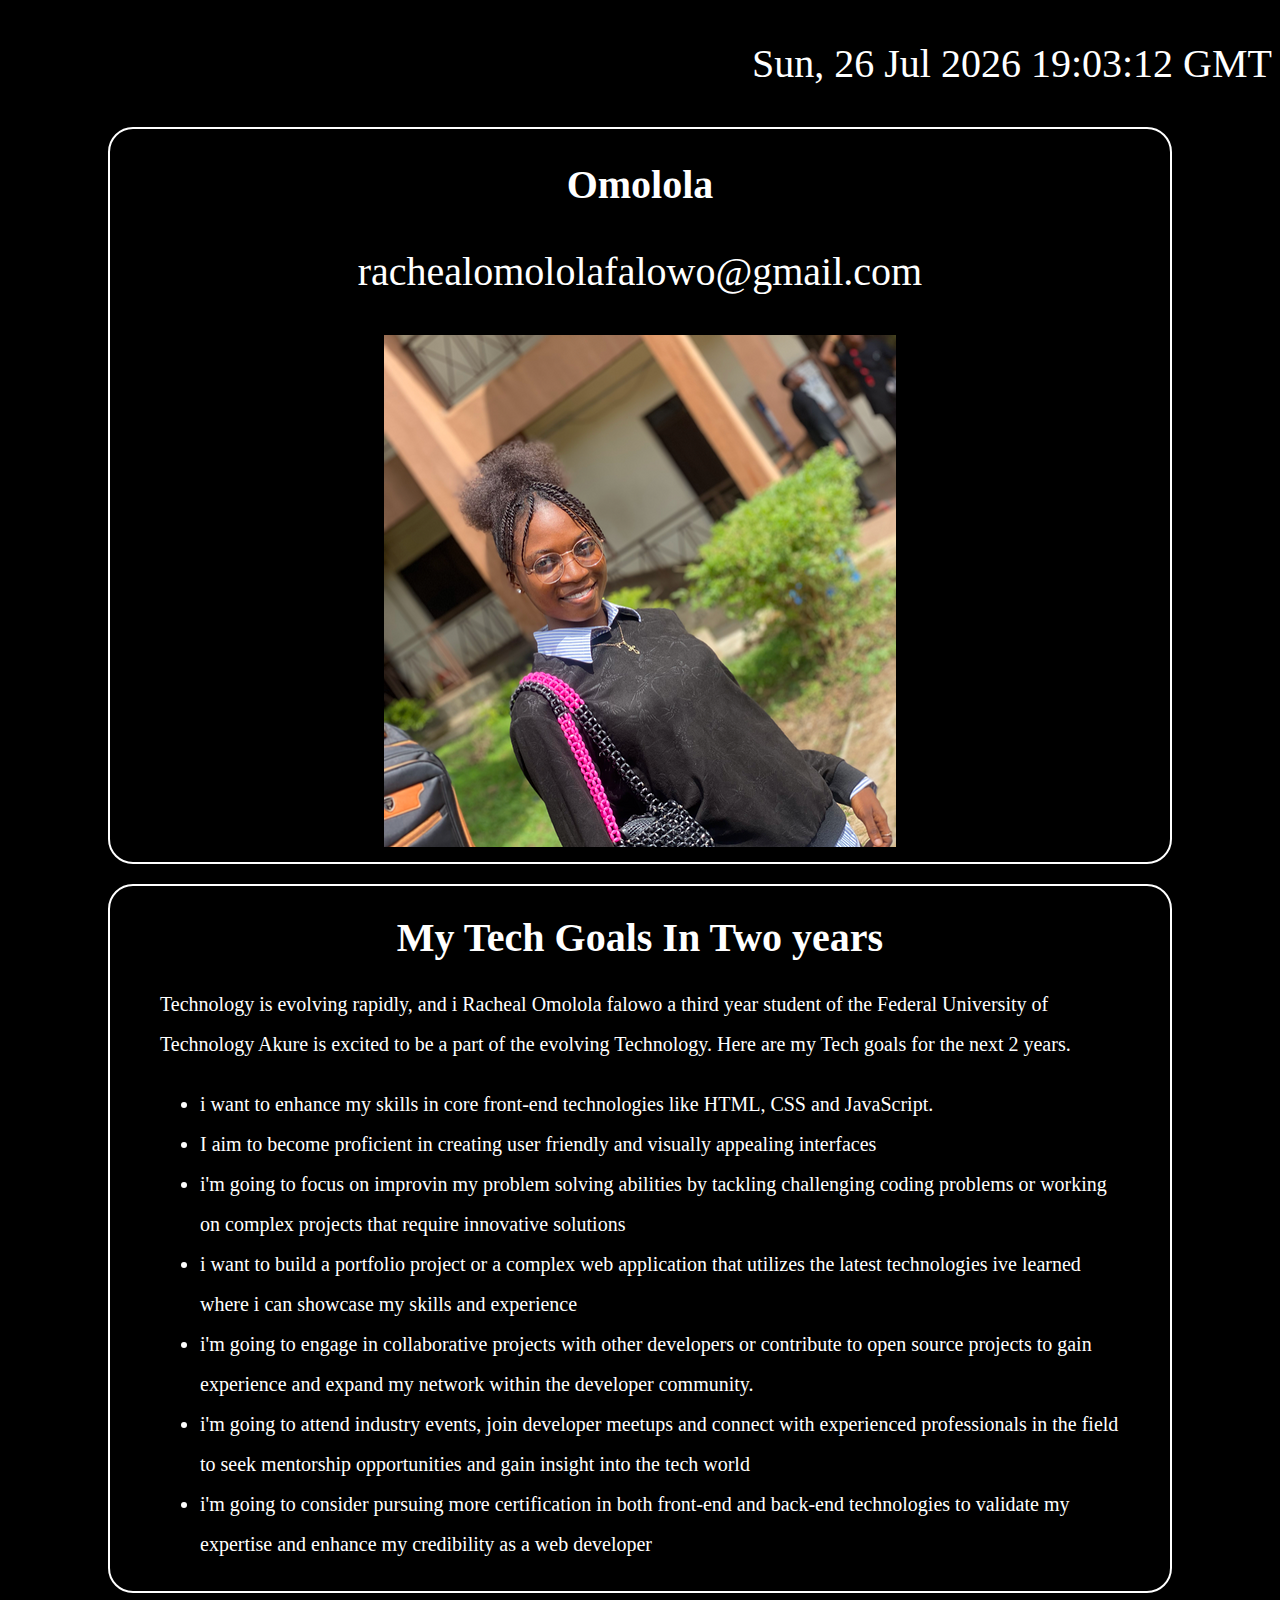
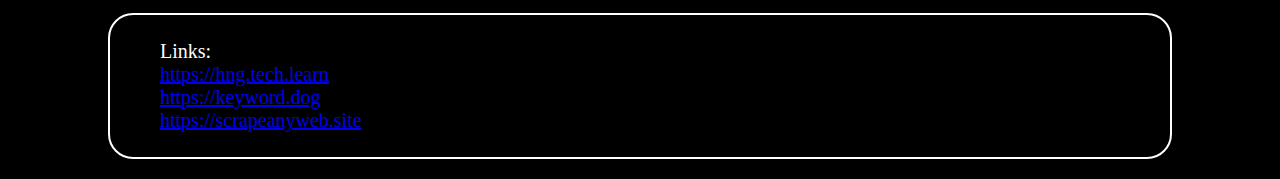
==== index.html @ e108c4c3 "fix errors" ====
<!DOCTYPE html>
<html lang ="en">
    <head>
        <meta name="viewport" content="width = device-width, initial-scale =1.0">
        <title>My Goals</title>
        <link rel = "stylesheet"
        href="styles.css">
    </head>
    <body>
        <div class = "container0">
        <p ><span id="current-time-utc" data-testid="currentTimeUtc"> </span>
            <span id="current-day-of-week" data-testid="currentDay"> </span>
        </p>
        </div>
        <div class="grid-container1">
            <div class="item1">
                <h1 data-testid="slackDisplayName"> Omolola</h1> 
                <p data-testid="slack Email">rachealomololafalowo@gmail.com</p>
            </div>
            <img data-testid="slackProfilePicture" src="images/myImage.png" class="image"/>
        </div>
        <div class="grid-container2">
            <div class="item3"><h1>My Tech Goals In Two years</h1>  
                <p>Technology is evolving rapidly, and i Racheal Omolola falowo a third year student of the 
                    Federal University of Technology Akure is excited to be a part of the evolving Technology.
                    Here are my Tech goals for the next 2 years.
                </p>
                <ul>
                    <li>i want to enhance my skills in core front-end technologies like HTML, CSS and JavaScript.</li>
                    <li>I aim to become proficient in creating user friendly and visually appealing interfaces </li>
                    <li>i'm going to focus on improvin my problem solving abilities by tackling challenging coding
                        problems or working on complex projects that require innovative solutions 
                    </li>
                    <li>i want to build a portfolio project or a complex web application that utilizes the latest
                         technologies ive learned where i can showcase my skills and experience</li>
                    <li>i'm going to engage in collaborative projects with other developers or contribute to open source projects
                        to gain experience and expand my network within the developer community.</li>
                    <li>i'm going to attend industry events, join developer meetups and connect with experienced professionals in the field to 
                        seek mentorship opportunities and gain insight into the tech world</li>
                    <li> i'm going to consider pursuing more certification in both front-end and back-end technologies
                        to validate my expertise and enhance my credibility as a web developer
                    

                </ul>  
            </div>
        </div>
        <div class="grid-container3">
            <div class="item5"><p>Links:
            <br>
            <a href="https://hng.tech.learn" data-testid="hngLink"> https://hng.tech.learn </a>
            <br>
            <a href="https://keyword.dog" data-testid="keywordLink">https://keyword.dog</a>
            <br>
            <a href="https://scrapeanyweb.site" data-testid="scrapeanywebLink">https://scrapeanyweb.site</a>
            </p></div>
          </div>
        <script src="script.js" ></script>
    </body>
</html>
---- styles.css ----
body{
    background-color: black;
}
h1{
    color: white;
    font-size: 40px;
    text-align: center;
}

.container0{
    background-color: black;
    color:white;
    font-size: 40px;
    text-align: right;
}
.grid-container1{
    background-color: black;
    color:white;
    border: 2px solid white;
    border-radius: 25px;
    padding-left: 50px;
    padding-right: 50px;
    padding-top: 5px;
    padding-bottom: 5px;
    margin-top: 20px;
    margin-bottom: 20px;
    margin-left: 100px;
    margin-right: 100px;
    font-size: 40px;
    text-align: center;
}
.grid-container2{
    background-color: black;
    color:white;
    font-size: 20px;
    border: 2px solid white;
    border-radius: 25px;
    padding-left: 50px;
    padding-right: 50px;
    padding-top: 5px;
    padding-bottom: 7px;
    margin-top: 20px;
    margin-bottom: 20px;
    margin-left: 100px;
    margin-right: 100px;
    line-height: 40px;
   
}

.grid-container3{
    background-color: black;
    color:white;
    border: 2px solid white;
    border-radius: 25px;
    padding-left: 50px;
    padding-right: 50px;
    padding-top: 5px;
    padding-bottom: 5px;
    margin-top: 20px;
    margin-bottom: 20px;
    margin-left: 100px;
    margin-right: 100px;
    font-size: 20px;
}
.image{
    width: 512px;
    height: 512px;
}
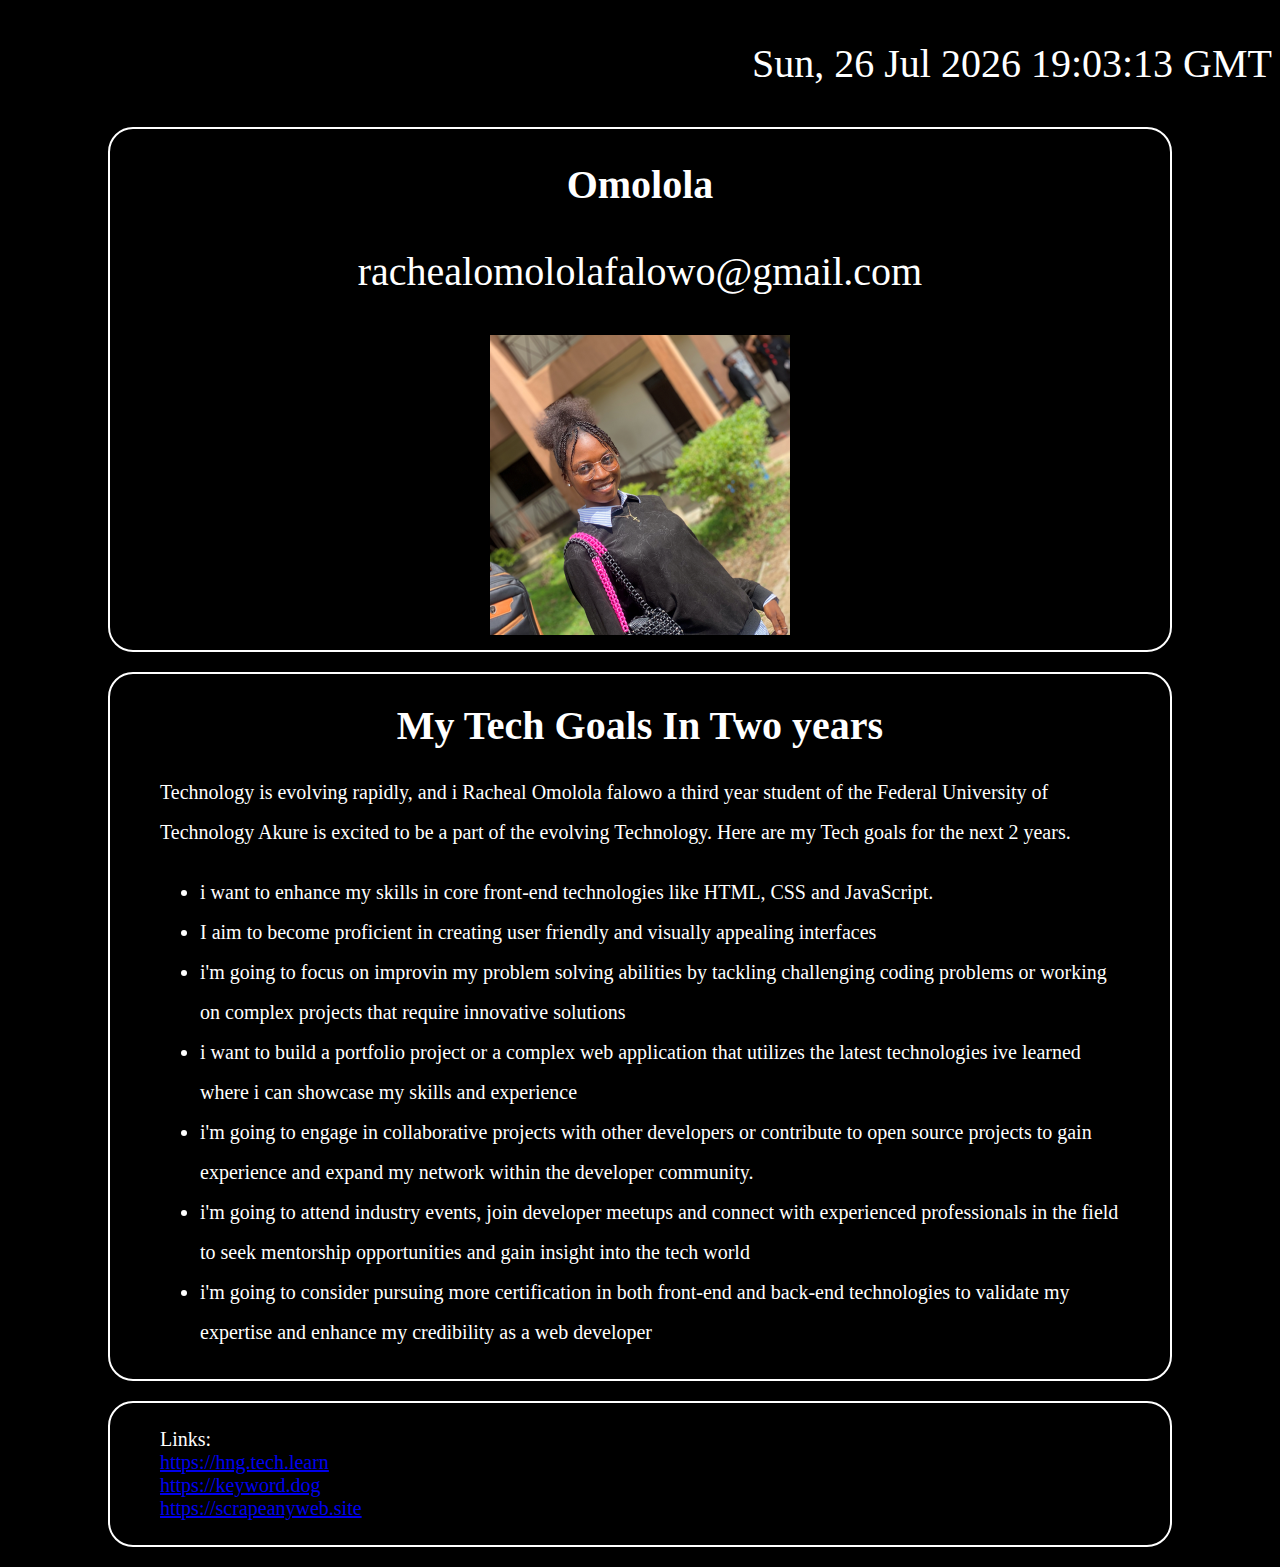
==== commit 46aa0bab: "pic responsive problem" ====
--- a/index.html
+++ b/index.html
@@ -15,7 +15,7 @@
         <div class="grid-container1">
             <div class="item1">
                 <h1 data-testid="slackDisplayName"> Omolola</h1> 
-                <p data-testid="slack Email">rachealomololafalowo@gmail.com</p>
+                <p data-testid="slackEmail">rachealomololafalowo@gmail.com</p>
             </div>
             <img data-testid="slackProfilePicture" src="images/myImage.png" class="image"/>
         </div>
--- a/styles.css
+++ b/styles.css
@@ -62,7 +62,54 @@
     margin-right: 100px;
     font-size: 20px;
 }
-.image{
-    width: 512px;
-    height: 512px;
+@media screen and (max-width: 850px){
+    .grid-container1{
+        background-color: black;
+        color:white;
+        border: 2px solid white;
+        border-radius: 25px;
+        padding-left: 5px;
+        padding-right: 5px;
+        padding-top: 5px;
+        padding-bottom: 5px;
+        margin-top: 20px;
+        margin-bottom: 20px;
+        margin-left: 10px;
+        margin-right: 10px;
+        font-size: 25px;
+        text-align: center;
+    }
+    .grid-container2{
+        background-color: black;
+        color:white;
+        font-size: 20px;
+        border: 2px solid white;
+        border-radius: 25px;
+        padding-left: 5px;
+        padding-right: 5px;
+        padding-top: 5px;
+        padding-bottom: 7px;
+        margin-top: 20px;
+        margin-bottom: 20px;
+        margin-left: 10px;
+        margin-right: 10px;
+        line-height: 40px;
+       
+    }
+    
+    .grid-container3{
+        background-color: black;
+        color:white;
+        border: 2px solid white;
+        border-radius: 25px;
+        padding-left: 5px;
+        padding-right: 5px;
+        padding-top: 5px;
+        padding-bottom: 5px;
+        margin-top: 20px;
+        margin-bottom: 20px;
+        margin-left: 10px;
+        margin-right: 10px;
+        font-size: 20px;
+    } 
 }